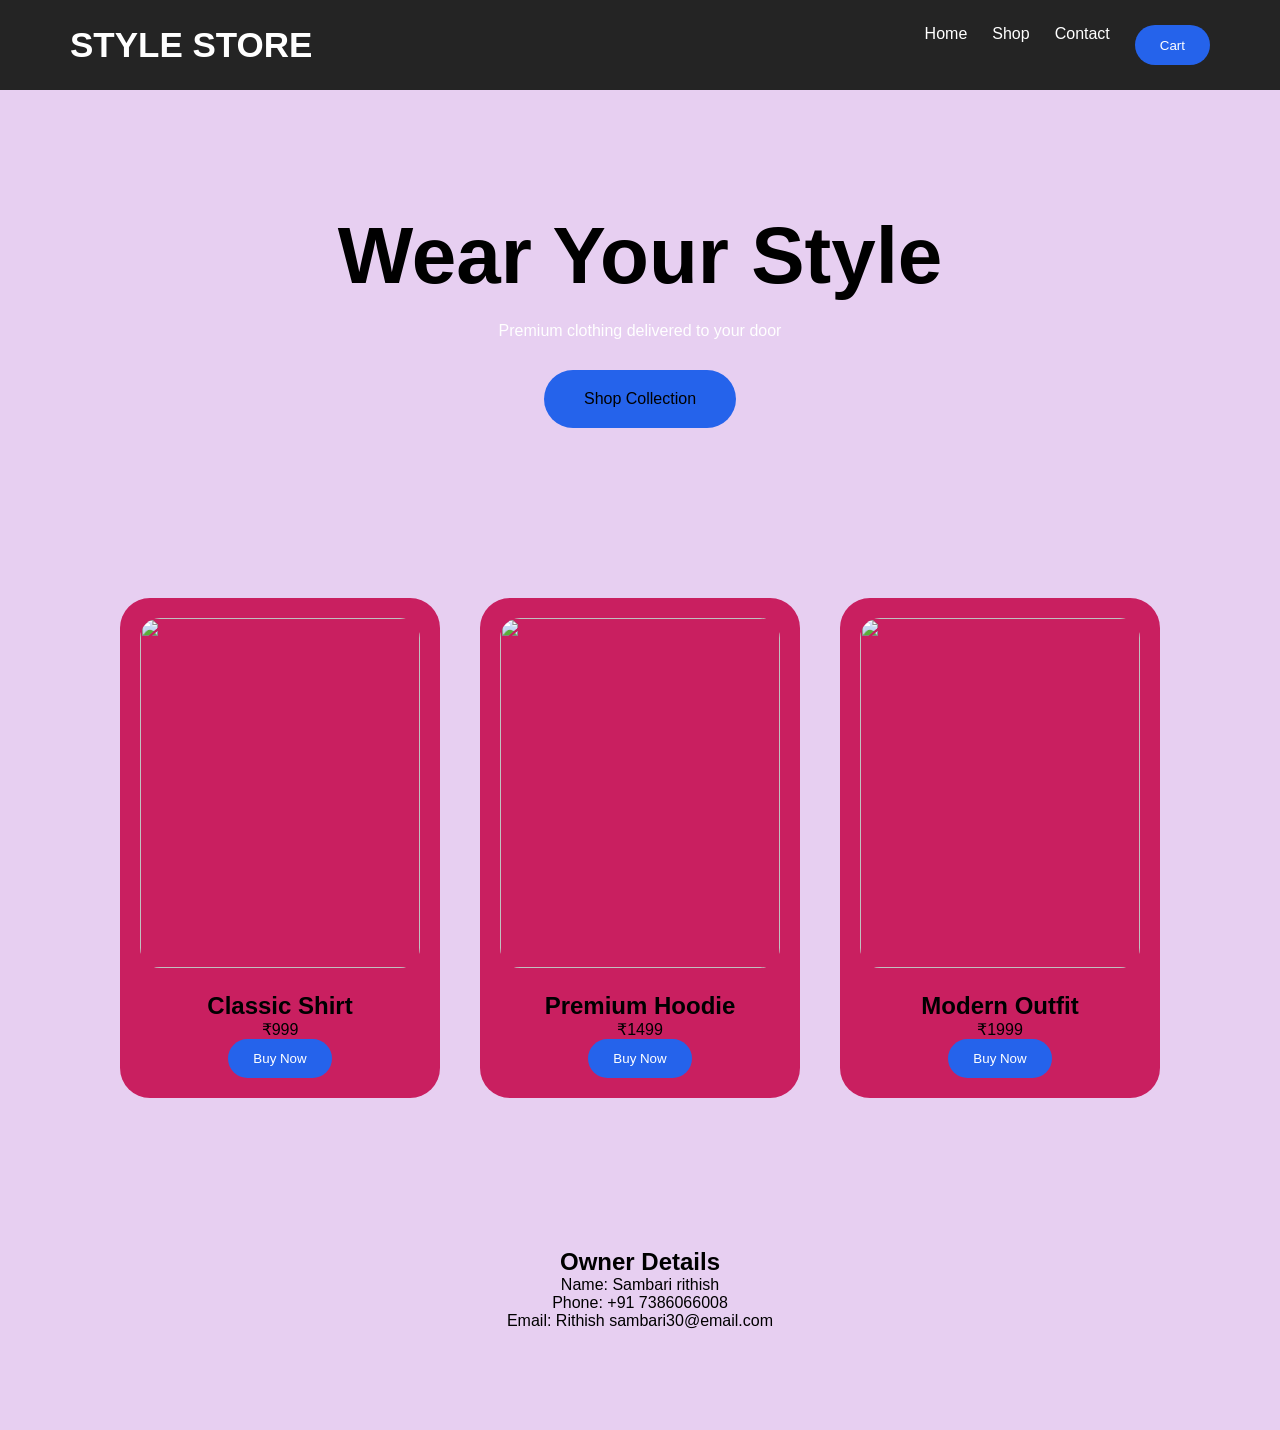
==== index.html @ e2515103 "Add files via upload" ====
<!DOCTYPE html>

<html>

<head>

<title>My Clothing Store</title>

<link rel="stylesheet" href="styles.css">

</head>

<body>

<header>

<div class="logo">
STYLE STORE
</div>

<nav>

<a href="#">Home</a>

<a href="#">Shop</a>

<a href="#">Contact</a>

<button>
Cart
</button>

</nav>

</header>


<section class="hero">

<h1>
Wear Your Style
</h1>

<p>
Premium clothing delivered to your door
</p>

<a class="buy">
Shop Collection
</a>

</section>


<section class="products">

<div class="card">

<img src="https://images.unsplash.com/photo-1521572163474">

<h2>Classic Shirt</h2>

<p>₹999</p>

<button>Buy Now</button>

</div>


<div class="card">

<img src="https://images.unsplash.com/photo-1512436991641">

<h2>Premium Hoodie</h2>

<p>₹1499</p>

<button>Buy Now</button>

</div>


<div class="card">

<img src="https://images.unsplash.com/photo-1496747611176">

<h2>Modern Outfit</h2>

<p>₹1999</p>

<button>Buy Now</button>

</div>

</section>


<section class="owner">

<h2>Owner Details</h2>


<p>
Name: Sambari rithish
</p>

<p>
Phone:
+91 7386066008
</p>

<p>
Email:
Rithish sambari30@email.com
</p>

</section>


</body>

</html>
---- styles.css ----
*{

margin:0;

padding:0;

box-sizing:border-box;

font-family:Arial;

}

body{

background:#a446c942;

color:rgb(0, 0, 0);

}


header{

display:flex;

justify-content:space-between;

padding:25px 70px;

background:#242424;

}

.logo{

font-size:35px;

color:lab(100% 0.01 -0.01);

font-weight:bold;

}

nav{

display:flex;

gap:25px;

}

nav a{

color:hwb(0 100% 0%);

text-decoration:none;

}

button{

background:#2563eb;

color:#ffffff;

padding:12px 25px;

border:none;

border-radius:30px;

}


.hero{

text-align:center;

padding:120px;

}

.hero h1{

font-size:80px;

}

.hero p{

margin-top:20px;

color:lab(100% 0.01 -0.01);

}

.buy{

display:inline-block;

margin-top:30px;

background:#2563eb;

padding:20px 40px;

border-radius:40px;

}


.products{

display:flex;

justify-content:center;

gap:40px;

padding:50px;

}


.card{

background:hwb(337 12% 21%);

padding:20px;

border-radius:30px;

width:320px;

text-align:center;

}


.card img{

width:100%;

height:350px;

object-fit:cover;

border-radius:20px;

}


.card h2{

margin-top:20px;

}


.owner{

text-align:center;

padding:100px;

}


.owner img{

width:200px;

height:200px;

border-radius:100px;

margin:20px;

}
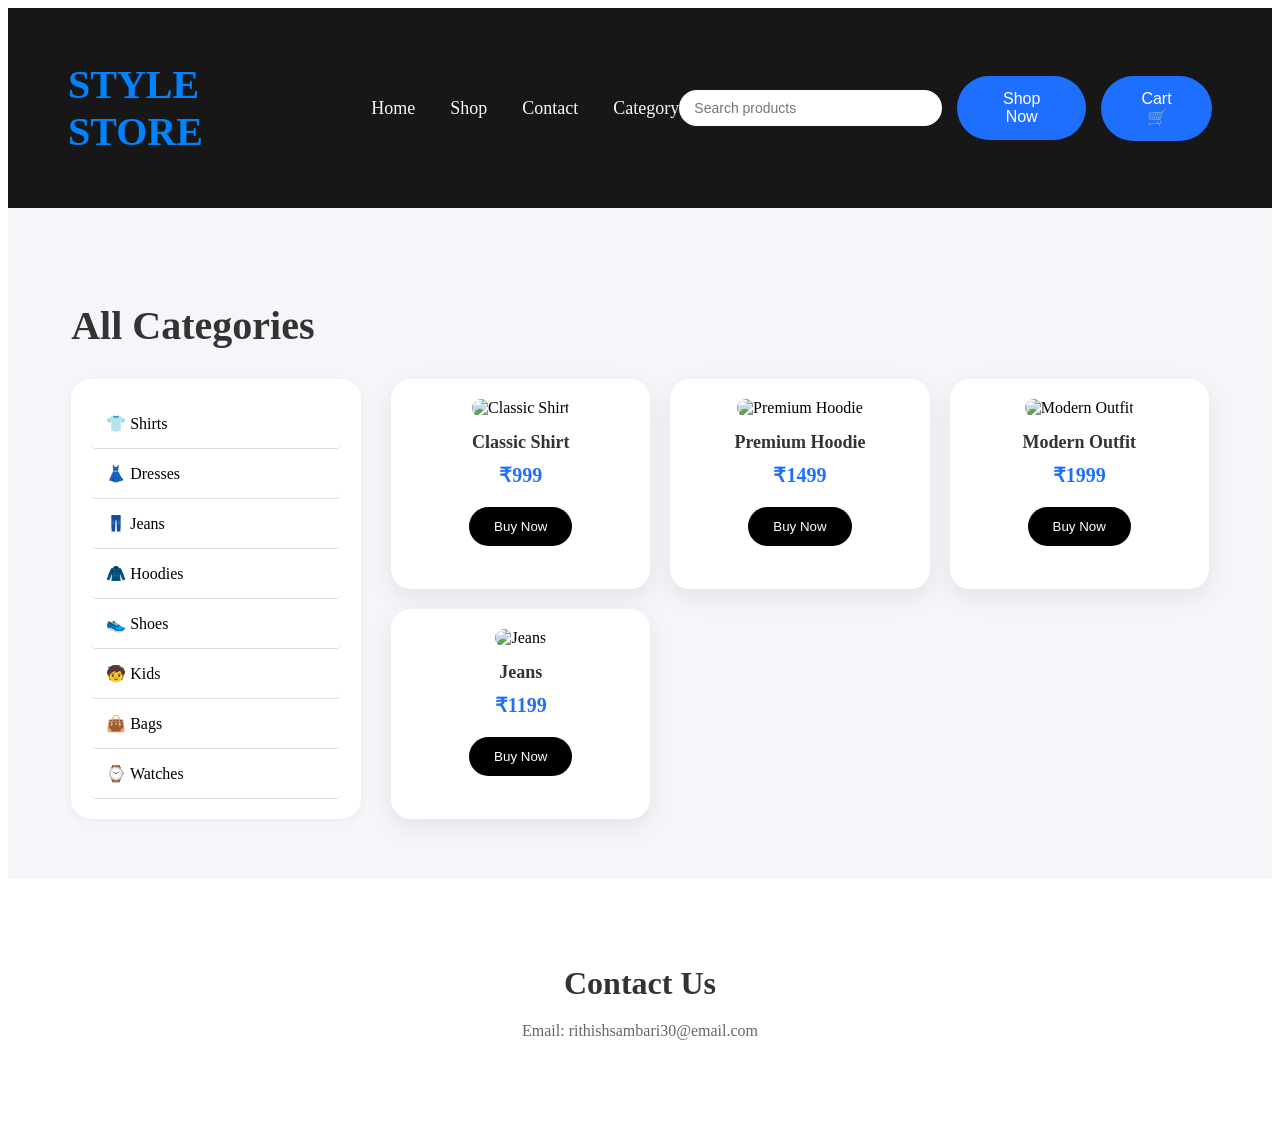
==== commit 32693d64: "fix: update HTML and CSS with improved structure, accessibility, and responsive design - Added alt t" ====
--- a/index.html
+++ b/index.html
@@ -1,122 +1,132 @@
-<!DOCTYPE html>
-
-<html>
-
-<head>
-
-<title>My Clothing Store</title>
-
-<link rel="stylesheet" href="styles.css">
-
-</head>
-
-<body>
-
-<header>
-
-<div class="logo">
-STYLE STORE
-</div>
-
-<nav>
-
-<a href="#">Home</a>
-
-<a href="#">Shop</a>
-
-<a href="#">Contact</a>
-
-<button>
-Cart
-</button>
-
-</nav>
-
-</header>
-
-
-<section class="hero">
-
-<h1>
-Wear Your Style
-</h1>
-
-<p>
-Premium clothing delivered to your door
-</p>
-
-<a class="buy">
-Shop Collection
-</a>
-
-</section>
-
-
-<section class="products">
-
-<div class="card">
-
-<img src="https://images.unsplash.com/photo-1521572163474">
-
-<h2>Classic Shirt</h2>
-
-<p>₹999</p>
-
-<button>Buy Now</button>
-
-</div>
-
-
-<div class="card">
-
-<img src="https://images.unsplash.com/photo-1512436991641">
-
-<h2>Premium Hoodie</h2>
-
-<p>₹1499</p>
-
-<button>Buy Now</button>
-
-</div>
-
-
-<div class="card">
-
-<img src="https://images.unsplash.com/photo-1496747611176">
-
-<h2>Modern Outfit</h2>
-
-<p>₹1999</p>
-
-<button>Buy Now</button>
-
-</div>
-
-</section>
-
-
-<section class="owner">
-
-<h2>Owner Details</h2>
-
-
-<p>
-Name: Sambari rithish
-</p>
-
-<p>
-Phone:
-+91 7386066008
-</p>
-
-<p>
-Email:
-Rithish sambari30@email.com
-</p>
-
-</section>
-
-
-</body>
-
+<!DOCTYPE html>
+<html>
+
+<head>
+<title>Style Store</title>
+
+<link rel="stylesheet" href="styles.css">
+<script src="script.js"></script>
+
+</head>
+
+<body>
+
+<header>
+
+<nav>
+
+<h1>STYLE STORE</h1>
+
+<ul>
+<li><a href="#home">Home</a></li>
+<li><a href="#shop">Shop</a></li>
+<li><a href="#contact">Contact</a></li>
+<li><a href="#category">Category</a></li>
+</ul>
+
+<div class="search-bar">
+
+<input
+type="text"
+class="search"
+placeholder="Search products">
+
+<button>Shop Now</button>
+
+<button>Cart 🛒</button>
+
+</div>
+
+</nav>
+
+</header>
+
+<section id="category">
+
+<h1 class="title">
+All Categories
+</h1>
+
+<div class="category-layout">
+
+<div class="left-menu">
+
+<a href="#">👕 Shirts</a>
+<a href="#">👗 Dresses</a>
+<a href="#">👖 Jeans</a>
+<a href="#">🧥 Hoodies</a>
+<a href="#">👟 Shoes</a>
+<a href="#">🧒 Kids</a>
+<a href="#">👜 Bags</a>
+<a href="#">⌚ Watches</a>
+
+</div>
+
+<div class="right-products">
+
+<div class="card">
+<img src="https://images.unsplash.com/photo-1521572163474-6864f9cf17ab" alt="Classic Shirt">
+
+<h3>Classic Shirt</h3>
+
+<p>₹999</p>
+
+<button>Buy Now</button>
+
+</div>
+
+<div class="card">
+
+<img src="https://images.unsplash.com/photo-1541099649105-f69ad21f3246" alt="Premium Hoodie">
+
+<h3>Premium Hoodie</h3>
+
+<p>₹1499</p>
+
+<button>Buy Now</button>
+
+</div>
+
+<div class="card">
+
+<img src="https://images.unsplash.com/photo-1515886657613-9f3515b0c78f" alt="Modern Outfit">
+
+<h3>Modern Outfit</h3>
+
+<p>₹1999</p>
+
+<button>Buy Now</button>
+
+</div>
+
+<div class="card">
+
+<img src="https://images.unsplash.com/photo-1523398002811-999ca8dec234" alt="Jeans">
+
+<h3>Jeans</h3>
+
+<p>₹1199</p>
+
+<button>Buy Now</button>
+
+</div>
+
+</div>
+
+</div>
+
+</section>
+
+<section id="contact">
+
+<h2>Contact Us</h2>
+
+<p>Email:
+rithishsambari30@email.com
+</p>
+
+</section>
+
+</body>
+
 </html>
--- a/styles.css
+++ b/styles.css
@@ -1,180 +1,320 @@
-
-*{
-
-margin:0;
-
-padding:0;
-
-box-sizing:border-box;
-
-font-family:Arial;
-
-}
-
-body{
-
-background:#a446c942;
-
-color:rgb(0, 0, 0);
-
-}
-
-
-header{
-
-display:flex;
-
-justify-content:space-between;
-
-padding:25px 70px;
-
-background:#242424;
-
-}
-
-.logo{
-
-font-size:35px;
-
-color:lab(100% 0.01 -0.01);
-
-font-weight:bold;
-
-}
-
-nav{
-
-display:flex;
-
-gap:25px;
-
-}
-
-nav a{
-
-color:hwb(0 100% 0%);
-
-text-decoration:none;
-
-}
-
-button{
-
-background:#2563eb;
-
-color:#ffffff;
-
-padding:12px 25px;
-
-border:none;
-
-border-radius:30px;
-
-}
-
-
-.hero{
-
-text-align:center;
-
-padding:120px;
-
-}
-
-.hero h1{
-
-font-size:80px;
-
-}
-
-.hero p{
-
-margin-top:20px;
-
-color:lab(100% 0.01 -0.01);
-
-}
-
-.buy{
-
-display:inline-block;
-
-margin-top:30px;
-
-background:#2563eb;
-
-padding:20px 40px;
-
-border-radius:40px;
-
-}
-
-
-.products{
-
-display:flex;
-
-justify-content:center;
-
-gap:40px;
-
-padding:50px;
-
-}
-
-
-.card{
-
-background:hwb(337 12% 21%);
-
-padding:20px;
-
-border-radius:30px;
-
-width:320px;
-
-text-align:center;
-
-}
-
-
-.card img{
-
-width:100%;
-
-height:350px;
-
-object-fit:cover;
-
-border-radius:20px;
-
-}
-
-
-.card h2{
-
-margin-top:20px;
-
-}
-
-
-.owner{
-
-text-align:center;
-
-padding:100px;
-
-}
-
-
-.owner img{
-
-width:200px;
-
-height:200px;
-
-border-radius:100px;
-
-margin:20px;
-
+/*NAVBAR*/
+
+nav{
+background:#171717;
+
+display:flex;
+
+justify-content:space-between;
+
+align-items:center;
+
+padding:20px 60px;
+
+position:sticky;
+
+top:0;
+
+z-index:999;
+}
+
+
+nav h1{
+color:rgb(0, 131, 253);
+
+font-size:40px;
+
+font-weight:bold;
+}
+
+
+nav ul{
+
+display:flex;
+
+gap:35px;
+
+list-style:none;
+}
+
+
+nav ul li a{
+
+color:hsla(0, 0%, 100%, 0.973);
+
+text-decoration:none;
+
+font-size:18px;
+}
+
+
+nav ul li a:hover{
+
+color:#ff1f62;
+}
+
+
+.search-bar{
+
+display:flex;
+
+gap:15px;
+
+align-items:center;
+}
+
+
+.search{
+
+padding:10px 15px;
+
+border:none;
+
+border-radius:25px;
+
+width:250px;
+
+font-size:14px;
+}
+
+
+nav button{
+
+background:#1f6fff;
+
+color:white;
+
+border:none;
+
+padding:14px 30px;
+
+border-radius:40px;
+
+cursor:pointer;
+
+font-size:16px;
+}
+
+
+nav button:hover{
+
+transform:scale(1.05);
+
+transition:.3s;
+
+background:#1550cc;
+}
+
+
+/* MOBILE */
+
+@media(max-width:768px){
+
+nav{
+
+flex-direction:column;
+
+gap:20px;
+
+padding:15px 20px;
+}
+
+nav ul{
+
+flex-direction:column;
+
+gap:10px;
+
+width:100%;
+}
+
+.search-bar{
+
+flex-direction:column;
+
+width:100%;
+}
+
+.search{
+
+width:100%;
+}
+
+nav button{
+
+width:100%;
+}
+
+}
+
+#category{
+padding:60px 5%;
+background:#f5f6fa;
+}
+
+.title{
+font-size:40px;
+margin-bottom:30px;
+color:#333;
+}
+
+.category-layout{
+display:flex;
+gap:30px;
+}
+
+.left-menu{
+width:250px;
+background:white;
+padding:20px;
+border-radius:20px;
+box-shadow:0 2px 10px rgba(0,0,0,.05);
+}
+
+.left-menu a{
+display:block;
+padding:15px;
+text-decoration:none;
+color:black;
+border-bottom:1px solid #ddd;
+border-radius:5px;
+transition:.3s;
+}
+
+.left-menu a:hover{
+background:#ff0202;
+color:white;
+border-radius:10px;
+}
+
+.right-products{
+flex:1;
+
+display:grid;
+
+grid-template-columns:
+repeat(auto-fit,minmax(230px,1fr));
+
+gap:20px;
+}
+
+.card{
+background:white;
+
+padding:20px;
+
+border-radius:20px;
+
+text-align:center;
+
+box-shadow:0 8px 25px rgba(0,0,0,.08);
+
+transition:.3s;
+}
+
+.card img{
+width:100%;
+height:220px;
+
+object-fit:cover;
+
+border-radius:15px;
+}
+
+.card h3{
+
+margin:15px 0 10px 0;
+
+font-size:18px;
+
+color:#333;
+}
+
+.card p{
+
+font-size:20px;
+
+font-weight:bold;
+
+color:#1f6fff;
+
+margin:10px 0;
+}
+
+.card button{
+margin-top:10px;
+
+background:#000000;
+
+color:white;
+
+border:none;
+
+padding:12px 25px;
+
+border-radius:30px;
+
+cursor:pointer;
+
+transition:.3s;
+}
+
+.card button:hover{
+
+background:#1f6fff;
+}
+
+.card:hover{
+transform:translateY(-8px);
+
+transition:.3s;
+
+box-shadow:0 12px 35px rgba(0,0,0,.15);
+}
+
+
+@media(max-width:768px){
+
+.category-layout{
+
+flex-direction:column;
+
+}
+
+.left-menu{
+
+width:100%;
+
+}
+
+.title{
+
+font-size:28px;
+}
+
+}
+
+#contact{
+
+padding:60px 5%;
+
+background:#fff;
+
+text-align:center;
+}
+
+#contact h2{
+
+font-size:32px;
+
+margin-bottom:20px;
+
+color:#333;
+}
+
+#contact p{
+
+font-size:16px;
+
+color:#666;
 }
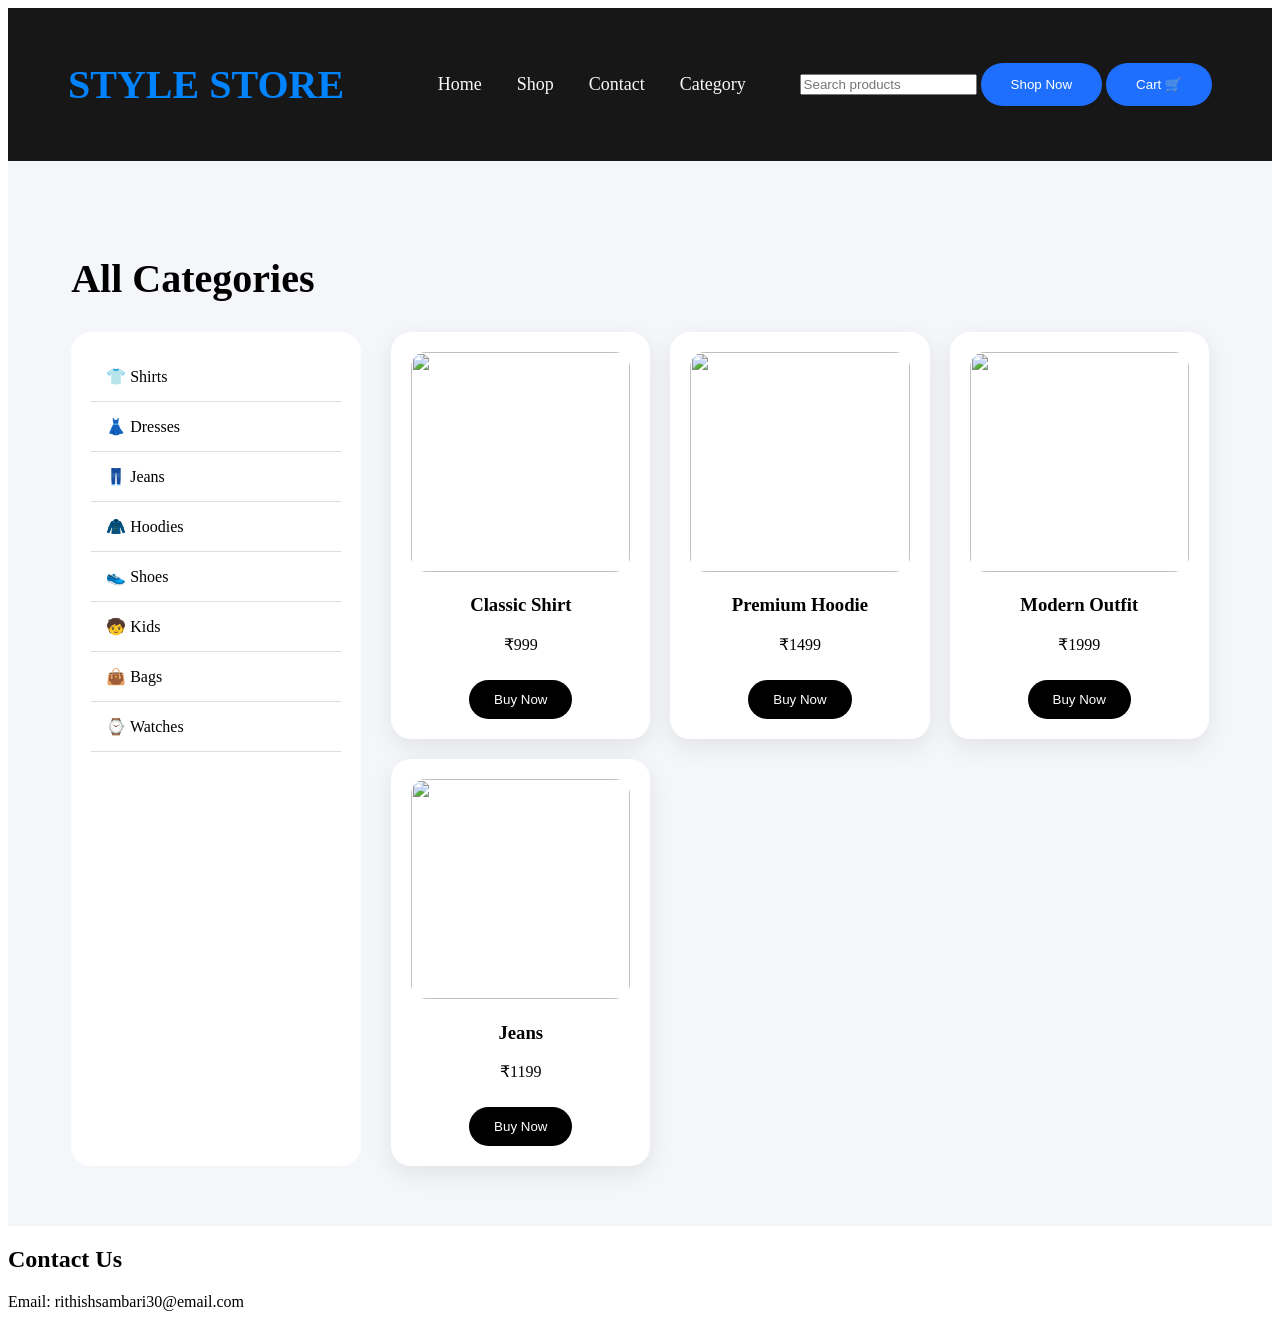
==== commit eb69ab5c: "Add styles.css, index.html, and script.js for style store" ====
--- a/index.html
+++ b/index.html
@@ -65,7 +65,7 @@
 <div class="right-products">
 
 <div class="card">
-<img src="https://images.unsplash.com/photo-1521572163474-6864f9cf17ab" alt="Classic Shirt">
+<img src="https://images.unsplash.com/photo-1521572163474-6864f9cf17ab">
 
 <h3>Classic Shirt</h3>
 
@@ -77,7 +77,7 @@
 
 <div class="card">
 
-<img src="https://images.unsplash.com/photo-1541099649105-f69ad21f3246" alt="Premium Hoodie">
+<img src="https://images.unsplash.com/photo-1541099649105-f69ad21f3246">
 
 <h3>Premium Hoodie</h3>
 
@@ -89,7 +89,7 @@
 
 <div class="card">
 
-<img src="https://images.unsplash.com/photo-1515886657613-9f3515b0c78f" alt="Modern Outfit">
+<img src="https://images.unsplash.com/photo-1515886657613-9f3515b0c78f">
 
 <h3>Modern Outfit</h3>
 
@@ -101,7 +101,7 @@
 
 <div class="card">
 
-<img src="https://images.unsplash.com/photo-1523398002811-999ca8dec234" alt="Jeans">
+<img src="https://images.unsplash.com/photo-1523398002811-999ca8dec234">
 
 <h3>Jeans</h3>
 
@@ -128,5 +128,4 @@
 </section>
 
 </body>
-
 </html>
--- a/styles.css
+++ b/styles.css
@@ -54,45 +54,27 @@
 }
 
 
-.search-bar{
+.nav-buttons{
 
 display:flex;
 
 gap:15px;
-
-align-items:center;
-}
-
-
-.search{
-
-padding:10px 15px;
+}
+
+
+nav button{
+
+background:#1f6fff;
+
+color:white;
 
 border:none;
 
-border-radius:25px;
-
-width:250px;
-
-font-size:14px;
-}
-
-
-nav button{
-
-background:#1f6fff;
-
-color:white;
-
-border:none;
-
 padding:14px 30px;
 
 border-radius:40px;
 
 cursor:pointer;
-
-font-size:16px;
 }
 
 
@@ -101,8 +83,6 @@
 transform:scale(1.05);
 
 transition:.3s;
-
-background:#1550cc;
 }
 
 
@@ -116,33 +96,14 @@
 
 gap:20px;
 
-padding:15px 20px;
 }
 
 nav ul{
 
-flex-direction:column;
-
-gap:10px;
-
-width:100%;
-}
-
-.search-bar{
-
-flex-direction:column;
-
-width:100%;
-}
-
-.search{
-
-width:100%;
-}
-
-nav button{
-
-width:100%;
+flex-direction:row;
+
+gap:15px;
+
 }
 
 }
@@ -155,7 +116,6 @@
 .title{
 font-size:40px;
 margin-bottom:30px;
-color:#333;
 }
 
 .category-layout{
@@ -168,7 +128,6 @@
 background:white;
 padding:20px;
 border-radius:20px;
-box-shadow:0 2px 10px rgba(0,0,0,.05);
 }
 
 .left-menu a{
@@ -177,8 +136,6 @@
 text-decoration:none;
 color:black;
 border-bottom:1px solid #ddd;
-border-radius:5px;
-transition:.3s;
 }
 
 .left-menu a:hover{
@@ -208,8 +165,6 @@
 text-align:center;
 
 box-shadow:0 8px 25px rgba(0,0,0,.08);
-
-transition:.3s;
 }
 
 .card img{
@@ -221,26 +176,6 @@
 border-radius:15px;
 }
 
-.card h3{
-
-margin:15px 0 10px 0;
-
-font-size:18px;
-
-color:#333;
-}
-
-.card p{
-
-font-size:20px;
-
-font-weight:bold;
-
-color:#1f6fff;
-
-margin:10px 0;
-}
-
 .card button{
 margin-top:10px;
 
@@ -253,23 +188,12 @@
 padding:12px 25px;
 
 border-radius:30px;
-
-cursor:pointer;
-
-transition:.3s;
-}
-
-.card button:hover{
-
-background:#1f6fff;
 }
 
 .card:hover{
 transform:translateY(-8px);
 
 transition:.3s;
-
-box-shadow:0 12px 35px rgba(0,0,0,.15);
 }
 
 
@@ -285,36 +209,7 @@
 
 width:100%;
 
-}
-
-.title{
-
-font-size:28px;
-}
-
-}
-
-#contact{
-
-padding:60px 5%;
-
-background:#fff;
-
-text-align:center;
-}
-
-#contact h2{
-
-font-size:32px;
-
-margin-bottom:20px;
-
-color:#333;
-}
-
-#contact p{
-
-font-size:16px;
-
-color:#666;
+
+}
+
 }
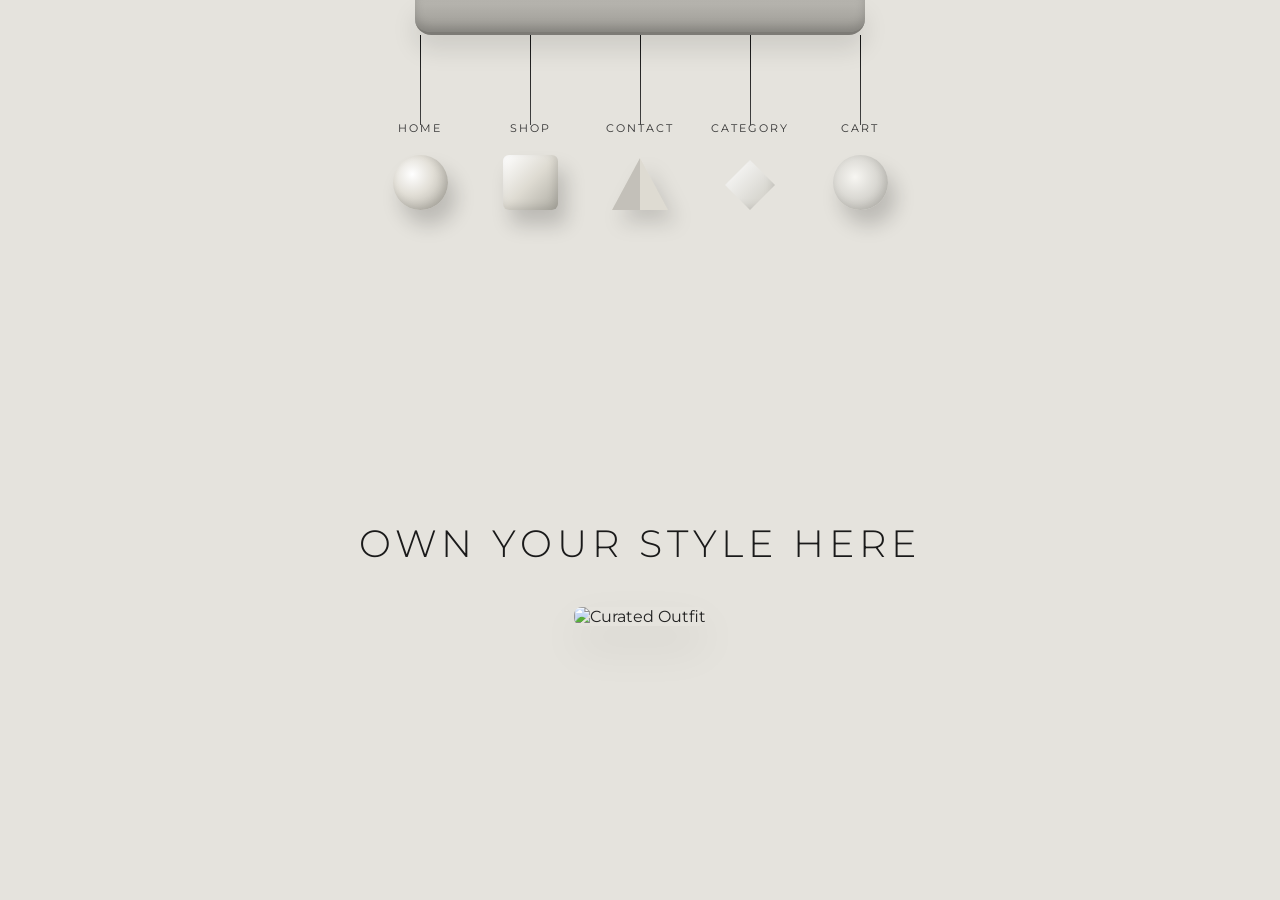
==== commit 33ec37ae: "Add Style Store website files - admin panel, product catalog, cart, and contact functionality" ====
--- a/index.html
+++ b/index.html
@@ -1,131 +1,65 @@
+</head>
 <!DOCTYPE html>
-<html>
-
+<html lang="en">
 <head>
-<title>Style Store</title>
-
-<link rel="stylesheet" href="styles.css">
-<script src="script.js"></script>
-
+  <meta charset="UTF-8">
+  <meta name="viewport" content="width=device-width, initial-scale=1.0">
+  <title>Style Store - Home</title>
+  <link href="https://fonts.googleapis.com/css2?family=Montserrat:wght@300;400;700&display=swap" rel="stylesheet">
+  <link rel="stylesheet" href="styles.css">
 </head>
-
 <body>
 
-<header>
+  <header class="nav-installation">
+    <div class="ceiling-slab"></div>
 
-<nav>
+    <ul class="sculptural-links">
+      <li>
+        <span class="wire"></span>
+        <a href="index.html" class="nav-item">
+          <span class="label">HOME</span>
+          <div class="shape sphere"></div>
+        </a>
+      </li>
+      <li>
+        <span class="wire"></span>
+        <a href="category.html" class="nav-item">
+          <span class="label">SHOP</span>
+          <div class="shape cube"></div>
+        </a>
+      </li>
+      <li>
+        <span class="wire"></span>
+        <a href="contact.html" class="nav-item">
+          <span class="label">CONTACT</span>
+          <div class="shape pyramid"></div>
+        </a>
+      </li>
+      <li>
+        <span class="wire"></span>
+        <a href="category.html" class="nav-item">
+          <span class="label">CATEGORY</span>
+          <div class="shape pyramid-alt"></div>
+        </a>
+      </li>
+      <li>
+        <span class="wire"></span>
+        <a href="cart.html" class="nav-item">
+          <span class="label">CART</span>
+          <div class="shape sphere-alt"></div>
+        </a>
+      </li>
+    </ul>
 
-<h1>STYLE STORE</h1>
+  </header>
 
-<ul>
-<li><a href="#home">Home</a></li>
-<li><a href="#shop">Shop</a></li>
-<li><a href="#contact">Contact</a></li>
-<li><a href="#category">Category</a></li>
-</ul>
-
-<div class="search-bar">
-
-<input
-type="text"
-class="search"
-placeholder="Search products">
-
-<button>Shop Now</button>
-
-<button>Cart 🛒</button>
-
-</div>
-
-</nav>
-
-</header>
-
-<section id="category">
-
-<h1 class="title">
-All Categories
-</h1>
-
-<div class="category-layout">
-
-<div class="left-menu">
-
-<a href="#">👕 Shirts</a>
-<a href="#">👗 Dresses</a>
-<a href="#">👖 Jeans</a>
-<a href="#">🧥 Hoodies</a>
-<a href="#">👟 Shoes</a>
-<a href="#">🧒 Kids</a>
-<a href="#">👜 Bags</a>
-<a href="#">⌚ Watches</a>
-
-</div>
-
-<div class="right-products">
-
-<div class="card">
-<img src="https://images.unsplash.com/photo-1521572163474-6864f9cf17ab">
-
-<h3>Classic Shirt</h3>
-
-<p>₹999</p>
-
-<button>Buy Now</button>
-
-</div>
-
-<div class="card">
-
-<img src="https://images.unsplash.com/photo-1541099649105-f69ad21f3246">
-
-<h3>Premium Hoodie</h3>
-
-<p>₹1499</p>
-
-<button>Buy Now</button>
-
-</div>
-
-<div class="card">
-
-<img src="https://images.unsplash.com/photo-1515886657613-9f3515b0c78f">
-
-<h3>Modern Outfit</h3>
-
-<p>₹1999</p>
-
-<button>Buy Now</button>
-
-</div>
-
-<div class="card">
-
-<img src="https://images.unsplash.com/photo-1523398002811-999ca8dec234">
-
-<h3>Jeans</h3>
-
-<p>₹1199</p>
-
-<button>Buy Now</button>
-
-</div>
-
-</div>
-
-</div>
-
-</section>
-
-<section id="contact">
-
-<h2>Contact Us</h2>
-
-<p>Email:
-rithishsambari30@email.com
-</p>
-
-</section>
+         <!-- Hero Section -->
+  <main class="hero">
+    <h2 class="hero-title">OWN Your Style here</h2>
+    <div class="curation-layout">
+      <img src="html (2).jpg" alt="Curated Outfit">
+    </div>
+  </main>
 
 </body>
 </html>
--- a/styles.css
+++ b/styles.css
@@ -1,215 +1,513 @@
-/*NAVBAR*/
-
-nav{
-background:#171717;
-
-display:flex;
-
-justify-content:space-between;
-
-align-items:center;
-
-padding:20px 60px;
-
-position:sticky;
-
-top:0;
-
-z-index:999;
-}
-
-
-nav h1{
-color:rgb(0, 131, 253);
-
-font-size:40px;
-
-font-weight:bold;
-}
-
-
-nav ul{
-
-display:flex;
-
-gap:35px;
-
-list-style:none;
-}
-
-
-nav ul li a{
-
-color:hsla(0, 0%, 100%, 0.973);
-
-text-decoration:none;
-
-font-size:18px;
-}
-
-
-nav ul li a:hover{
-
-color:#ff1f62;
-}
-
-
-.nav-buttons{
-
-display:flex;
-
-gap:15px;
-}
-
-
-nav button{
-
-background:#1f6fff;
-
-color:white;
-
-border:none;
-
-padding:14px 30px;
-
-border-radius:40px;
-
-cursor:pointer;
-}
-
-
-nav button:hover{
-
-transform:scale(1.05);
-
-transition:.3s;
-}
-
-
-/* MOBILE */
-
-@media(max-width:768px){
-
-nav{
-
-flex-direction:column;
-
-gap:20px;
-
-}
-
-nav ul{
-
-flex-direction:row;
-
-gap:15px;
-
-}
-
-}
-
-#category{
-padding:60px 5%;
-background:#f5f6fa;
-}
-
-.title{
-font-size:40px;
-margin-bottom:30px;
-}
-
-.category-layout{
-display:flex;
-gap:30px;
-}
-
-.left-menu{
-width:250px;
-background:white;
-padding:20px;
-border-radius:20px;
-}
-
-.left-menu a{
-display:block;
-padding:15px;
-text-decoration:none;
-color:black;
-border-bottom:1px solid #ddd;
-}
-
-.left-menu a:hover{
-background:#ff0202;
-color:white;
-border-radius:10px;
-}
-
-.right-products{
-flex:1;
-
-display:grid;
-
-grid-template-columns:
-repeat(auto-fit,minmax(230px,1fr));
-
-gap:20px;
-}
-
-.card{
-background:white;
-
-padding:20px;
-
-border-radius:20px;
-
-text-align:center;
-
-box-shadow:0 8px 25px rgba(0,0,0,.08);
-}
-
-.card img{
-width:100%;
-height:220px;
-
-object-fit:cover;
-
-border-radius:15px;
-}
-
-.card button{
-margin-top:10px;
-
-background:#000000;
-
-color:white;
-
-border:none;
-
-padding:12px 25px;
-
-border-radius:30px;
-}
-
-.card:hover{
-transform:translateY(-8px);
-
-transition:.3s;
-}
-
-
-@media(max-width:768px){
-
-.category-layout{
-
-flex-direction:column;
-
-}
-
-.left-menu{
-
-width:100%;
-
-
-}
-
+/* General Reset & Color Base */
+/* General Reset */
+* {
+  margin: 0;
+  padding: 0;
+  box-sizing: border-box;
+  font-family: 'Montserrat', sans-serif;
+}
+
+body {
+  background-color: #e5e3dd; /* Soft matte background */
+  overflow-x: hidden;
+  color: #222;
+}
+
+.brand-plate-assembly {
+  display: none;
+}
+
+
+/* --- 3D SCULPTURAL NAVBAR ARCHITECTURE --- */
+.nav-installation {
+  position: relative;
+  width: 100%;
+  min-height: 480px;
+  display: flex;
+  flex-direction: column;
+  align-items: center;
+  padding-top: 0;
+  background: #e5e3dd;
+}
+
+/* Ceiling Anchor Slab */
+.ceiling-slab {
+  width: 450px;
+  height: 35px;
+  background: linear-gradient(to bottom, #b8b6b0, #9c9a94);
+  border-bottom: 3px solid #7d7b76;
+  border-radius: 0 0 16px 16px;
+  box-shadow: inset 0px -5px 10px rgba(0,0,0,0.15), 
+              0px 15px 25px rgba(0, 0, 0, 0.1);
+}
+
+/* Common suspension lines */
+.wire {
+  position: absolute;
+  width: 1px;
+  background: linear-gradient(to bottom, #111, #444);
+  z-index: 1;
+}
+
+/* Sculptural Links Container */
+.sculptural-links {
+  display: flex;
+  justify-content: center;
+  gap: 35px;
+  list-style: none;
+  width: 100%;
+  max-width: 700px;
+  margin-top: -35px; /* Pulls up to align with the ceiling slab */
+}
+
+.sculptural-links li {
+  position: relative;
+  display: flex;
+  flex-direction: column;
+  align-items: center;
+  width: 75px;
+  height: 220px;
+}
+
+.sculptural-links li .wire {
+  top: 35px;
+  height: 90px;
+}
+
+/* Navigation Interactive Items */
+.nav-item {
+  position: absolute;
+  bottom: 10px;
+  display: flex;
+  flex-direction: column;
+  align-items: center;
+  text-decoration: none;
+  cursor: pointer;
+  transition: transform 0.4s cubic-bezier(0.175, 0.885, 0.32, 1.275);
+}
+
+.nav-item .label {
+  font-size: 11px;
+  font-weight: 400;
+  letter-spacing: 2px;
+  color: #333;
+  margin-bottom: 75px; /* Spaces text gracefully above the 3D shapes */
+  transition: color 0.3s, transform 0.3s;
+}
+
+/* 3D Shape Mockups via CSS Gradients and Shadows */
+.shape {
+  position: absolute;
+  bottom: 0;
+  width: 55px;
+  height: 55px;
+  background: radial-gradient(circle at 35% 35%, #ffffff 0%, #e2dfd7 40%, #b3b0a7 85%, #8a877f 100%);
+  box-shadow: 8px 15px 20px rgba(0, 0, 0, 0.18), 
+              inset -3px -3px 8px rgba(0,0,0,0.1);
+  transition: transform 0.4s ease, box-shadow 0.4s ease;
+}
+
+/* Custom Geometry Profiles */
+.sphere {
+  border-radius: 50%;
+}
+
+.cube {
+  border-radius: 6px;
+  background: linear-gradient(135deg, #ffffff 0%, #dedbd2 50%, #adaba2 100%);
+}
+
+.pyramid {
+  width: 0;
+  height: 0;
+  background: transparent;
+  border-left: 28px solid transparent;
+  border-right: 28px solid transparent;
+  border-bottom: 52px solid #dedbd2;
+  box-shadow: none;
+  filter: drop-shadow(8px 12px 10px rgba(0,0,0,0.15));
+}
+/* Shading simulation for pyramid face */
+.pyramid::after {
+  content: '';
+  position: absolute;
+  top: 0;
+  left: -28px;
+  width: 0;
+  height: 0;
+  border-left: 28px solid transparent;
+  border-right: 0px solid transparent;
+  border-bottom: 52px solid rgba(0, 0, 0, 0.12);
+}
+
+.pyramid-alt {
+  width: 50px;
+  height: 50px;
+  clip-path: polygon(50% 0%, 100% 50%, 50% 100%, 0% 50%);
+  background: linear-gradient(135deg, #ffffff 0%, #c9c7be 100%);
+}
+
+.sphere-alt {
+  border-radius: 50%;
+  background: radial-gradient(circle at 40% 40%, #f7f6f2 0%, #b8b6af 100%);
+}
+
+/* Hover Physics Interactions */
+.nav-item:hover {
+  transform: translateY(8px); /* Simulates hanging weight drop */
+}
+
+.nav-item:hover .label {
+  color: #000;
+  font-weight: 700;
+  transform: scale(1.05);
+}
+
+.nav-item:hover .shape {
+  transform: scale(1.08) rotate(5deg);
+  box-shadow: 8px 22px 25px rgba(0, 0, 0, 0.25);
+}
+
+
+/* --- SUSPENDED BRAND PLATE --- */
+.brand-plate-assembly {
+  position: relative;
+  width: 360px;
+  height: 140px;
+  margin-top: -10px;
+  display: flex;
+  justify-content: center;
+}
+
+.brand-plate-assembly .anchor-wire {
+  top: -100px;
+  height: 135px;
+}
+.wire-left { left: 45px; }
+.wire-right { right: 45px; }
+
+.brand-plate {
+  position: absolute;
+  bottom: 0;
+  width: 100%;
+  background: linear-gradient(135deg, #2c2d30 0%, #151618 100%);
+  padding: 18px 0;
+  text-align: center;
+  border-radius: 4px;
+  border: 1px solid #3c3d41;
+  box-shadow: 0px 25px 30px rgba(0, 0, 0, 0.3), 
+              inset 0px 1px 2px rgba(255,255,255,0.1);
+  transition: transform 0.5s ease-in-out;
+}
+
+.logo {
+  color: #e5e3dd;
+  font-size: 24px;
+  font-weight: 400;
+  letter-spacing: 6px;
+  text-transform: uppercase;
+  text-shadow: 0px 2px 4px rgba(0,0,0,0.5);
+}
+
+/* Subtle idle sway behavior on logo */
+.brand-plate-assembly:hover .brand-plate {
+  transform: rotateX(10deg) translateY(3px);
+}
+
+
+/* --- HERO CONTENT STYLING --- */
+.hero {
+  text-align: center;
+  padding: 40px 20px 80px 20px;
+}
+
+.hero-title {
+  font-size: 38px;
+  margin-bottom: 40px;
+  color: #1a1a1a;
+  font-weight: 300;
+  text-transform: uppercase;
+  letter-spacing: 5px;
+}
+
+.curation-layout img {
+  max-width: 75%;
+  height: auto;
+  border-radius: 8px;
+  box-shadow: 0 20px 45px rgba(0,0,0,0.08);
+  transition: transform 0.4s ease;
+}
+
+.curation-layout img:hover {
+  transform: translateY(-4px);
+}
+
+
+
+/* Contact Page */
+.contact-page {
+    background: linear-gradient(
+        rgba(255,255,255,0.5),
+        rgba(255,255,255,0.5)
+    ),
+    url("html\ \(7\).jpg");
+
+    background-size: cover;
+    background-position: center;
+}
+.contact-hero {
+  max-width: 1180px;
+  margin: 0 auto;
+  display: grid;
+  grid-template-columns: 1.35fr 1fr;
+  gap: 40px;
+  align-items: center;
+}
+.contact-copy {
+  display: flex;
+  flex-direction: column;
+  gap: 28px;
+  color: #2e2a26;
+}
+.eyebrow {
+  display: inline-block;
+  font-size: 13px;
+  letter-spacing: 3px;
+  text-transform: uppercase;
+  color: #7f7464;
+}
+.contact-copy h1 {
+  font-size: clamp(2.8rem, 4vw, 4.6rem);
+  line-height: 1.02;
+  max-width: 700px;
+  color: #181410;
+}
+.contact-cards {
+  display: grid;
+  grid-template-columns: repeat(3, minmax(180px, 1fr));
+  gap: 22px;
+}
+.info-card {
+  background: rgba(255,255,255,0.87);
+  border-radius: 30px;
+  padding: 28px 24px;
+  box-shadow: 0 22px 45px rgba(0,0,0,0.12);
+  border: 1px solid rgba(255,255,255,0.8);
+}
+.info-icon {
+  display: inline-flex;
+  width: 54px;
+  height: 54px;
+  align-items: center;
+  justify-content: center;
+  border-radius: 18px;
+  background: #f3ede7;
+  font-size: 22px;
+  margin-bottom: 18px;
+}
+.info-card h3 {
+  font-size: 18px;
+  margin-bottom: 10px;
+  color: #1e1a16;
+}
+.info-card p,
+.info-card a {
+  font-size: 15px;
+  color: #5b5048;
+  line-height: 1.75;
+  text-decoration: none;
+}
+.info-card a {
+  color: #1e1a16;
+}
+.contact-form-card {
+  background: rgba(255,255,255,0.96);
+  border-radius: 36px;
+  padding: 42px;
+  box-shadow: 0 45px 85px rgba(0,0,0,0.16);
+  border: 1px solid rgba(255,255,255,0.95);
+}
+.form-heading {
+  margin-bottom: 24px;
+}
+.form-subtitle {
+  font-size: 24px;
+  line-height: 1.1;
+  color: #1d1915;
+}
+.contact-form {
+  display: grid;
+  gap: 18px;
+}
+.contact-form label {
+  display: grid;
+  gap: 10px;
+  color: #5e5349;
+  font-size: 14px;
+}
+.contact-form input,
+.contact-form textarea {
+  width: 100%;
+  padding: 18px 20px;
+  border-radius: 22px;
+  border: 1px solid #d7cdc2;
+  background: #f7f3ee;
+  font-size: 15px;
+  color: #1f1a15;
+  outline: none;
+  transition: border-color 0.25s ease, box-shadow 0.25s ease;
+}
+.contact-form input:focus,
+.contact-form textarea:focus {
+  border-color: #a08b7a;
+  box-shadow: 0 0 0 5px rgba(160,139,122,0.12);
+}
+.contact-form textarea {
+  min-height: 170px;
+  resize: vertical;
+}
+.contact-form button {
+  width: 100%;
+  padding: 18px 20px;
+  border-radius: 22px;
+  border: none;
+  background: #2d241d;
+  color: #fff;
+  font-size: 15px;
+  letter-spacing: 1px;
+  text-transform: uppercase;
+  cursor: pointer;
+  transition: background 0.3s ease, transform 0.3s ease;
+}
+.contact-form button:hover {
+  background: #1b1612;
+  transform: translateY(-1px);
+}
+.nav-item.active .label {
+  color: #000;
+  font-weight: 700;
+}
+
+@media (max-width: 1050px) {
+  .contact-hero {
+    grid-template-columns: 1fr;
+  }
+  .contact-cards {
+    grid-template-columns: repeat(2, minmax(180px, 1fr));
+  }
+}
+
+@media (max-width: 720px) {
+  .contact-page {
+    padding: 35px 18px 50px;
+  }
+  .contact-hero {
+    gap: 28px;
+  }
+  .contact-cards {
+    grid-template-columns: 1fr;
+  }
+  .contact-form-card {
+    padding: 30px 22px;
+  }
+  .contact-copy h1 {
+    font-size: 2.4rem;
+  }
+}
+
+/* Category Page */
+#category {
+  padding: 60px 5%;
+  background: #f5f6fa;
+}
+.title {
+  font-size: 36px;
+  margin-bottom: 30px;
+  text-align: center;
+  color: #171717;
+}
+.category-layout {
+  display: flex;
+  gap: 30px;
+}
+.left-menu {
+  width: 250px;
+  background: white;
+  padding: 20px;
+  border-radius: 20px;
+  box-shadow: 0 4px 15px rgba(0,0,0,.1);
+}
+.left-menu a {
+  display: block;
+  padding: 15px;
+  text-decoration: none;
+  color: #171717;
+  border-bottom: 1px solid #ddd;
+  transition: background 0.3s ease, color 0.3s ease;
+}
+.left-menu a:hover {
+  background: #0083fd;
+  color: white;
+  border-radius: 10px;
+}
+.right-products {
+  flex: 1;
+  display: grid;
+  grid-template-columns: repeat(auto-fit,minmax(230px,1fr));
+  gap: 20px;
+}
+.card {
+  background: white;
+  padding: 20px;
+  border-radius: 20px;
+  text-align: center;
+  box-shadow: 0 8px 25px rgba(0,0,0,.08);
+  transition: transform 0.3s ease;
+}
+.card img {
+  width: 100%;
+  height: 220px;
+  object-fit: cover;
+  border-radius: 15px;
+}
+.card:hover {
+  transform: translateY(-8px);
+}
+.card button {
+  margin-top: 10px;
+  background: #0083fd;
+  color: white;
+  border: none;
+  padding: 12px 25px;
+  border-radius: 30px;
+  cursor: pointer;
+  transition: background 0.3s ease;
+}
+.card button:hover {
+  background: #005bb5;
+}
+
+/* Cart Page */
+#cart {
+  padding: 40px 5%;
+  background: #f5f6fa;
+}
+#cart h2 {
+  font-size: 32px;
+  margin-bottom: 20px;
+  text-align: center;
+}
+#cart-list {
+  display: flex;
+  gap: 20px;
+  flex-wrap: wrap;
+}
+#cart-list .card {
+  width: 220px;
+}
+#total-price {
+  margin-top: 20px;
+  font-size: 24px;
+  font-weight: bold;
+  text-align: right;
 }
